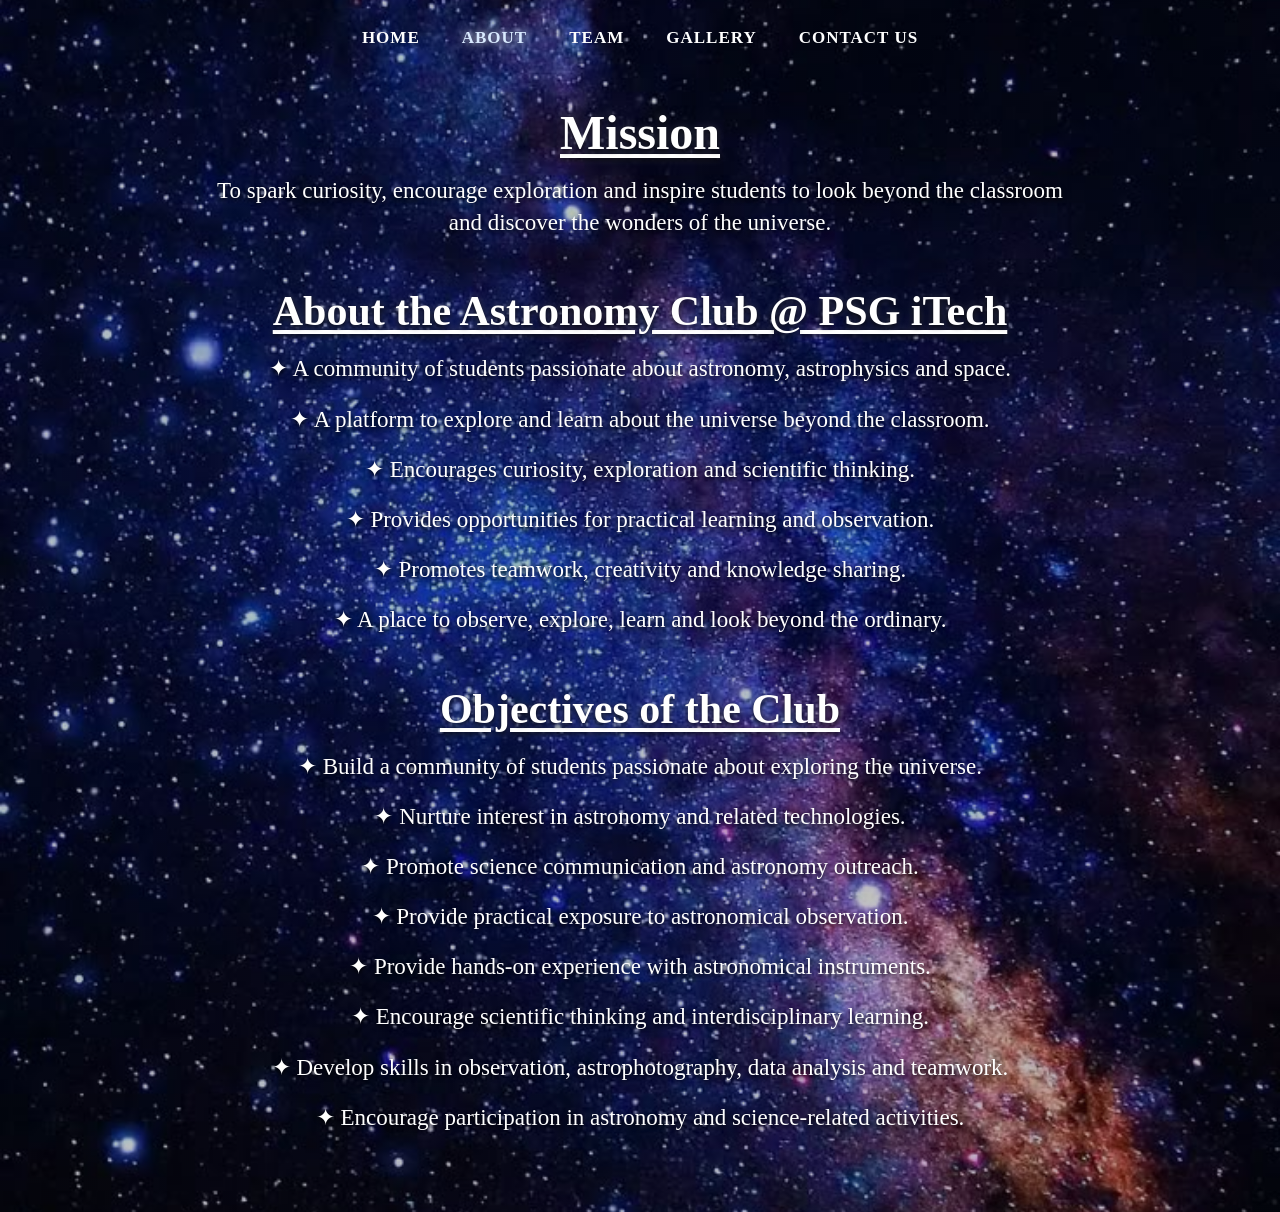
==== about.html @ d7857734 "Website backup" ====
<!DOCTYPE html>
<html lang="en">
<head>
    <meta charset="UTF-8">
    <meta name="viewport" content="width=device-width, initial-scale=1.0">

    <title>About | PSG iTech Astronomy Club</title>

    <link rel="stylesheet" href="css/style.css">
</head>

<body class="about-page">

    <!-- Navigation -->
    <nav class="navbar">
        <div class="nav-links">
            <a href="index.html">HOME</a>
            <a href="about.html" class="active">ABOUT</a>
            <a href="#team">TEAM</a>
            <a href="gallery.html">GALLERY</a>
            <a href="#contact">CONTACT US</a>
        </div>
    </nav>


    <!-- ABOUT PAGE -->
    <main class="about-content">

        <!-- Mission -->
        <section class="about-section mission-section">

            <h1>Mission</h1>

            <p>
                To spark curiosity, encourage exploration and inspire students to
                look beyond the classroom
                <br>
                and discover the wonders of the universe.
            </p>

        </section>


        <!-- About the Club -->
        <!-- About the Club -->
        <section class="about-section">

           <h2>About the Astronomy Club @ PSG iTech</h2>

           <div class="star-points">

                <p>✦ A community of students passionate about astronomy, astrophysics and space.</p>

                <p>✦ A platform to explore and learn about the universe beyond the classroom.</p>

                <p>✦ Encourages curiosity, exploration and scientific thinking.</p>

                <p>✦ Provides opportunities for practical learning and observation.</p>

                <p>✦ Promotes teamwork, creativity and knowledge sharing.</p>

                <p>✦ A place to observe, explore, learn and look beyond the ordinary.</p>

            </div>

        </section>


        <!-- Objectives -->
        <section class="about-section objectives-section">

            <h2>Objectives of the Club</h2>

            <div class="star-points">

                <p>✦ Build a community of students passionate about exploring the universe.</p>

                <p>✦ Nurture interest in astronomy and related technologies.</p>

                <p>✦ Promote science communication and astronomy outreach.</p>

                <p>✦ Provide practical exposure to astronomical observation.</p>

                <p>✦ Provide hands-on experience with astronomical instruments.</p>

                <p>✦ Encourage scientific thinking and interdisciplinary learning.</p>

                <p>✦ Develop skills in observation, astrophotography, data analysis and teamwork.</p>

                <p>✦ Encourage participation in astronomy and science-related activities.</p>

            </div>

        </section>

    </main>

</body>
</html>
---- css/style.css ----
* {
    margin: 0;
    padding: 0;
    box-sizing: border-box;
}

html {
    scroll-behavior: smooth;
}

body {
    font-family: Georgia, "Times New Roman", serif;
    background: #020611;
    color: white;
    min-height: 100vh;
}

/* Main Hero */
.hero {
    min-height: 100vh;
    position: relative;
    display: flex;
    flex-direction: column;
    align-items: center;
    justify-content: center;
    overflow: hidden;

    background:
        linear-gradient(rgba(0, 5, 18, 0.35), rgba(0, 5, 18, 0.45)),
        url("../images/background.jpg") center center / cover no-repeat;
}

/* Navigation */
.navbar {
    position: absolute;
    top: 0;
    left: 0;
    width: 100%;
    padding: 28px 35px;
    z-index: 10;
}

.nav-links {
    display: flex;
    justify-content: center;
    align-items: center;
    gap: 42px;
}

.nav-links a {
    color: white;
    text-decoration: none;
    font-family: Georgia, "Times New Roman", serif;
    font-size: 17px;
    font-weight: bold;
    letter-spacing: 1px;
    transition: 0.3s ease;
}

.nav-links a:hover,
.nav-links a.active {
    color: #d9eaff;
    text-shadow: 0 0 10px white;
}

/* Logo */
.logo-container {
    margin-bottom: 25px;
}

.club-logo {
    width: 175px;
    height: 175px;
    object-fit: contain;
    border-radius: 50%;
    display: block;
}

/* Decorative Divider */
.divider {
    width: min(82%, 650px);
    display: flex;
    align-items: center;
    justify-content: center;
    gap: 12px;
    margin: 5px auto 22px;
}

.divider span {
    height: 1px;
    background: rgba(255, 255, 255, 0.8);
    flex: 1;
}

.ornament {
    font-size: 27px;
    color: white;
    line-height: 1;
}

/* Welcome Text */
.welcome {
    text-align: center;
    padding: 0 20px;
}

.welcome h1 {
    font-size: clamp(36px, 5vw, 58px);
    font-weight: bold;
    letter-spacing: 1px;
    text-shadow: 0 2px 12px rgba(0, 0, 0, 0.8);
}

.tagline {
    margin-top: 18px;
    font-size: clamp(20px, 2.5vw, 29px);
    font-style: italic;
    letter-spacing: 0.5px;
    text-shadow: 0 2px 10px rgba(0, 0, 0, 0.8);
}

.welcome h2 {
    margin-top: 22px;
    font-size: clamp(27px, 3.5vw, 42px);
    font-weight: bold;
    text-shadow: 0 2px 12px rgba(0, 0, 0, 0.8);
}

/* Bottom Divider */
.bottom-divider {
    margin-top: 25px;
    margin-bottom: 0;
}

/* Mobile */
@media (max-width: 700px) {

    .navbar {
        padding: 20px 10px;
    }

    .nav-links {
        gap: 15px;
        flex-wrap: wrap;
    }

    .nav-links a {
        font-size: 12px;
    }

    .club-logo {
        width: 135px;
        height: 135px;
    }

    .divider {
        width: 85%;
    }

    .welcome h1 {
        font-size: 35px;
    }

    .tagline {
        font-size: 19px;
    }

    .welcome h2 {
        font-size: 27px;
    }
}
/* =========================================
   ABOUT PAGE
   ========================================= */

.about-page {
    margin: 0;
    min-height: 100vh;

    background:
        linear-gradient(
            rgba(0, 5, 18, 0.25),
            rgba(0, 5, 18, 0.25)
        ),
        url("../images/background.jpg") center center / cover fixed no-repeat;

    color: white;
}


/* Main About Content */

.about-content {
    width: 100%;
    min-height: 100vh;

    padding-top: 100px;
    padding-bottom: 40px;

    text-align: center;
}


/* Sections */

.about-section {
    width: min(1000px, 92%);
    margin: 0 auto;

    padding: 15px 20px 20px;
}


/* Mission */

.mission-section {
    padding-top: 5px;
    padding-bottom: 15px;
}


/* Headings */

.about-section h1,
.about-section h2 {
    color: white;
    text-decoration: underline;
    text-underline-offset: 5px;

    font-weight: 800;

    text-shadow:
        0 2px 5px rgba(0, 0, 0, 0.8),
        0 0 8px rgba(255, 255, 255, 0.2);
}


.about-section h1 {
    font-size: clamp(32px, 4vw, 48px);
    margin-bottom: 15px;
}


.about-section h2 {
    font-size: clamp(27px, 3.5vw, 42px);
    margin-bottom: 18px;
}


/* Paragraphs */

.about-section p {
    color: white;

    font-size: clamp(17px, 2vw, 23px);

    line-height: 1.4;

    font-weight: 500;

    margin: 0 auto 18px;

    max-width: 950px;

    text-shadow:
        0 2px 5px rgba(0, 0, 0, 0.9);
}


/* Objectives */

.objectives-section {
    padding-top: 10px;
}

.objectives-section p {
    margin-bottom: 18px;
}


/* Mobile */

@media (max-width: 700px) {

    .about-content {
        padding-top: 90px;
        padding-bottom: 30px;
    }

    .about-section {
        width: 94%;
        padding-left: 10px;
        padding-right: 10px;
    }

    .about-section h1 {
        font-size: 34px;
    }

    .about-section h2 {
        font-size: 27px;
    }

    .about-section p {
        font-size: 17px;
        line-height: 1.45;
        margin-bottom: 15px;
    }
}
/* =========================================
   GALLERY PAGE
   ========================================= */

.gallery-page {
    margin: 0;
    min-height: 100vh;

    background:
        linear-gradient(
            rgba(0, 5, 18, 0.25),
            rgba(0, 5, 18, 0.25)
        ),
        url("../images/background.jpg")
        center center / cover fixed no-repeat;

    color: white;
}


/* Gallery Main Content */

.gallery-content {
    width: 100%;

    padding-top: 95px;
    padding-bottom: 35px;
}


/* Each Section */

.gallery-section {
    width: 92%;
    max-width: 1000px;

    margin: 0 auto;

    padding: 10px 0 30px;

    text-align: center;
}


/* Section Titles */

.gallery-section h1 {
    font-size: clamp(25px, 3vw, 36px);

    line-height: 1.2;

    margin: 0 0 18px;

    color: white;

    text-decoration: underline;
    text-underline-offset: 5px;

    text-shadow:
        0 2px 5px rgba(0, 0, 0, 0.9);
}


/* Images */

.gallery-images {
    display: flex;

    flex-direction: column;

    align-items: center;

    gap: 18px;
}


/* Individual Images */

.gallery-images img {
    display: block;

    max-width: 85%;
    max-height: 420px;

    width: auto;
    height: auto;

    object-fit: contain;

    border: 2px solid white;

    box-sizing: border-box;

    box-shadow:
        0 4px 15px rgba(0, 0, 0, 0.5);
}


/* =========================================
   MOBILE
   ========================================= */

@media (max-width: 700px) {

    .gallery-content {
        padding-top: 85px;
        padding-bottom: 25px;
    }


    .gallery-section {
        width: 94%;

        padding-bottom: 22px;
    }


    .gallery-section h1 {
        font-size: 25px;

        line-height: 1.25;

        margin-bottom: 14px;
    }


    .gallery-images {
        gap: 12px;
    }


    .gallery-images img {
        max-width: 94%;

        max-height: none;
    }

}
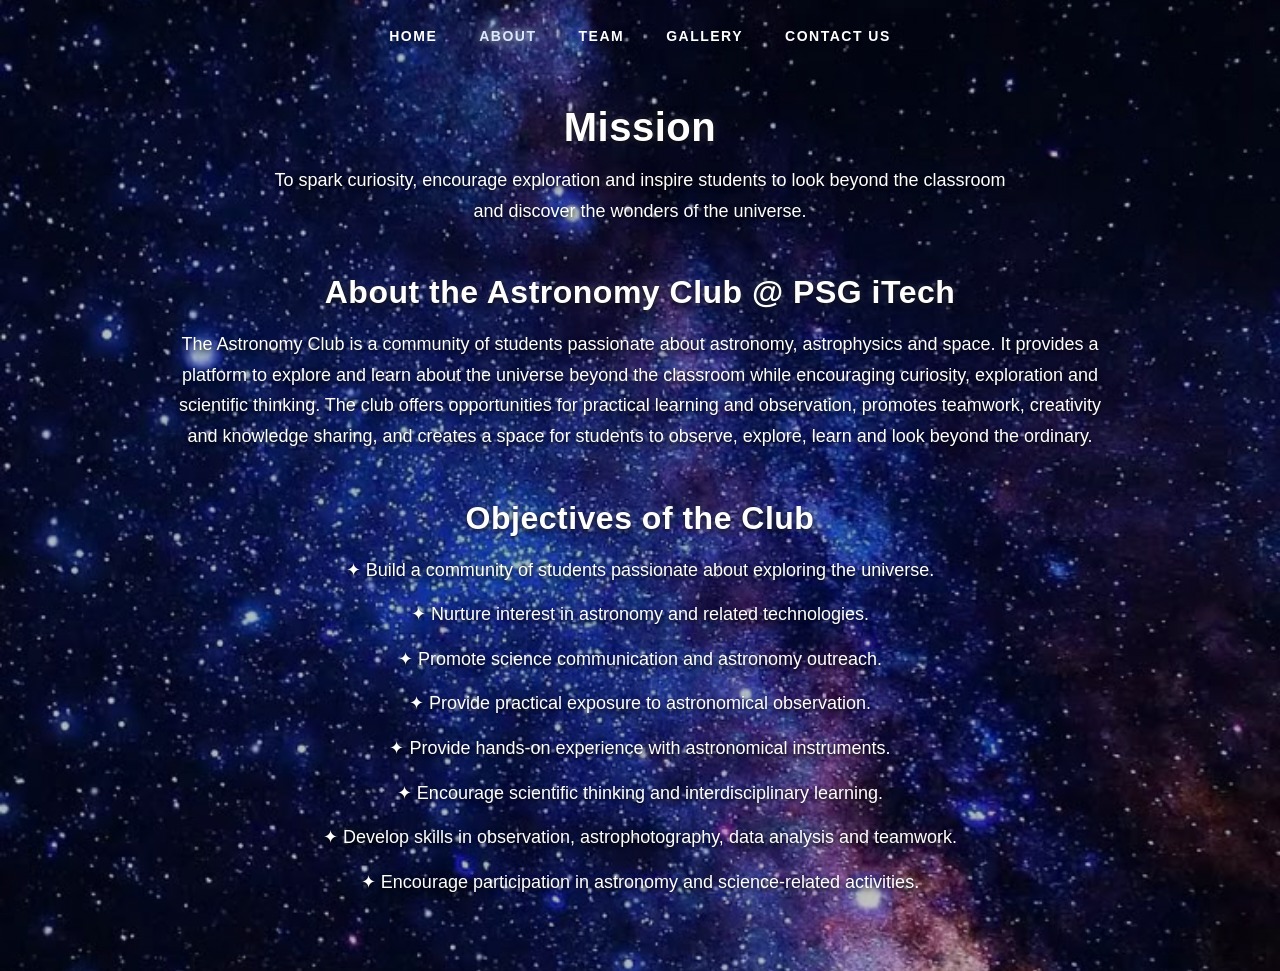
==== commit 444c97ad: "update" ====
--- a/about.html
+++ b/about.html
@@ -16,9 +16,9 @@
         <div class="nav-links">
             <a href="index.html">HOME</a>
             <a href="about.html" class="active">ABOUT</a>
-            <a href="#team">TEAM</a>
+            <a href="team.html">TEAM</a>
             <a href="gallery.html">GALLERY</a>
-            <a href="#contact">CONTACT US</a>
+            <a href="contact.html">CONTACT US</a>
         </div>
     </nav>
 
@@ -49,17 +49,15 @@
 
            <div class="star-points">
 
-                <p>✦ A community of students passionate about astronomy, astrophysics and space.</p>
-
-                <p>✦ A platform to explore and learn about the universe beyond the classroom.</p>
-
-                <p>✦ Encourages curiosity, exploration and scientific thinking.</p>
-
-                <p>✦ Provides opportunities for practical learning and observation.</p>
-
-                <p>✦ Promotes teamwork, creativity and knowledge sharing.</p>
-
-                <p>✦ A place to observe, explore, learn and look beyond the ordinary.</p>
+                <p>
+    The Astronomy Club is a community of students passionate about astronomy,
+    astrophysics and space. It provides a platform to explore and learn about
+    the universe beyond the classroom while encouraging curiosity, exploration
+    and scientific thinking. The club offers opportunities for practical
+    learning and observation, promotes teamwork, creativity and knowledge
+    sharing, and creates a space for students to observe, explore, learn and
+    look beyond the ordinary.
+</p>
 
             </div>
 
--- a/css/style.css
+++ b/css/style.css
@@ -444,4 +444,591 @@
         max-height: none;
     }
 
+}
+/* =========================================
+   CONTACT PAGE
+   ========================================= */
+
+.contact-page {
+    margin: 0;
+    min-height: 100vh;
+
+    background:
+        linear-gradient(
+            rgba(0, 5, 18, 0.25),
+            rgba(0, 5, 18, 0.25)
+        ),
+        url("../images/background.jpg")
+        center center / cover fixed no-repeat;
+
+    color: white;
+}
+
+
+/* Contact Content */
+
+.contact-content {
+    min-height: 100vh;
+
+    padding-top: 120px;
+    padding-bottom: 60px;
+
+    text-align: center;
+}
+
+
+/* Main Heading */
+
+.contact-content > h1 {
+    font-size: clamp(32px, 4vw, 48px);
+
+    margin: 0 0 45px;
+
+    color: white;
+
+    text-decoration: underline;
+    text-underline-offset: 6px;
+
+    text-shadow:
+        0 2px 6px rgba(0, 0, 0, 0.9);
+}
+
+
+/* Instagram + Mail */
+
+.contact-icons {
+    display: flex;
+
+    justify-content: center;
+
+    gap: 100px;
+
+    margin-bottom: 55px;
+}
+
+
+.contact-icon {
+    color: white;
+
+    text-decoration: none;
+
+    transition: transform 0.3s ease;
+}
+
+
+.contact-icon i {
+    font-size: 65px;
+
+    display: block;
+
+    text-shadow:
+        0 3px 8px rgba(0, 0, 0, 0.9);
+}
+
+
+.contact-icon p {
+    margin-top: 12px;
+
+    font-size: 20px;
+
+    font-weight: 600;
+
+    text-shadow:
+        0 2px 5px rgba(0, 0, 0, 0.9);
+}
+
+
+.contact-icon:hover {
+    transform: scale(1.1);
+}
+
+
+/* Contact Person */
+
+.contact-person {
+    margin-bottom: 35px;
+
+    text-align: center;
+}
+
+
+.contact-person h2 {
+    margin: 0 0 12px;
+
+    font-size: 25px;
+
+    color: white;
+
+    text-shadow:
+        0 2px 5px rgba(0, 0, 0, 0.9);
+}
+
+
+.contact-person a {
+    display: block;
+
+    width: fit-content;
+
+    margin: 7px auto;
+
+    color: white;
+
+    font-size: 18px;
+
+    text-decoration: none;
+
+    text-shadow:
+        0 2px 5px rgba(0, 0, 0, 0.9);
+}
+
+
+.contact-person a:hover {
+    text-decoration: underline;
+}
+
+
+.contact-person a i {
+    margin-right: 8px;
+}
+
+
+/* Mobile */
+
+@media (max-width: 700px) {
+
+    .contact-content {
+        padding-top: 100px;
+    }
+
+    .contact-content > h1 {
+        font-size: 34px;
+
+        margin-bottom: 35px;
+    }
+
+    .contact-icons {
+        gap: 60px;
+
+        margin-bottom: 45px;
+    }
+
+    .contact-icon i {
+        font-size: 55px;
+    }
+
+    .contact-icon p {
+        font-size: 17px;
+    }
+
+    .contact-person {
+        margin-bottom: 28px;
+    }
+
+    .contact-person h2 {
+        font-size: 22px;
+    }
+
+    .contact-person a {
+        font-size: 16px;
+    }
+}
+/* =========================================
+   TEAM PAGE
+   ========================================= */
+
+.team-page {
+    margin: 0;
+    min-height: 100vh;
+
+    background:
+        linear-gradient(
+            rgba(0, 5, 18, 0.25),
+            rgba(0, 5, 18, 0.25)
+        ),
+        url("../images/background.jpg")
+        center center / cover fixed no-repeat;
+
+    color: white;
+}
+
+
+/* Team Content */
+
+.team-content {
+    width: 92%;
+    max-width: 1200px;
+
+    margin: auto;
+
+    padding-top: 120px;
+    padding-bottom: 60px;
+
+    text-align: center;
+}
+
+
+/* Heading */
+
+.team-content {
+    width: 90%;
+    max-width: 1100px;
+
+    margin: 0 auto;
+
+    padding-top: 110px;
+    padding-bottom: 60px;
+
+    text-align: center;
+
+    box-sizing: border-box;
+}
+
+
+.team-grid {
+    display: grid;
+
+    grid-template-columns: repeat(2, minmax(0, 1fr));
+
+    gap: 30px;
+
+    width: 100%;
+}
+
+
+.team-card {
+    width: 100%;
+    box-sizing: border-box;
+
+    padding: 25px 20px;
+
+    text-align: center;
+
+    background: rgba(0, 0, 0, 0.30);
+
+    border: 1px solid rgba(255, 255, 255, 0.35);
+
+    border-radius: 15px;
+
+    backdrop-filter: blur(4px);
+
+    box-shadow: 0 5px 18px rgba(0, 0, 0, 0.45);
+}
+
+
+/* Photo */
+
+@media (max-width: 600px) {
+    .team-card img {
+        width: 150px;
+        height: 150px;
+        object-fit: cover;
+        border: none;
+        border-radius: 15px;
+    }
+}
+
+
+/* Position */
+
+.team-card h2 {
+    margin: 5px 0 8px;
+
+    font-size: 21px;
+
+    color: white;
+
+    text-shadow:
+        0 2px 5px rgba(0, 0, 0, 0.9);
+}
+
+
+/* Name */
+
+.team-card h3 {
+    margin: 0 0 5px;
+
+    font-size: 19px;
+
+    font-weight: 600;
+
+    color: white;
+}
+
+
+/* Department */
+
+.team-card p {
+    margin: 0 0 12px;
+
+    font-size: 16px;
+
+    color: white;
+}
+
+
+/* Email */
+
+.team-card a {
+    display: inline-block;
+
+    color: white;
+
+    font-size: 14px;
+
+    text-decoration: none;
+
+    word-break: break-word;
+
+    text-shadow:
+        0 2px 5px rgba(0, 0, 0, 0.9);
+}
+
+
+.team-card a:hover {
+    text-decoration: underline;
+}
+
+
+.team-card a i {
+    margin-right: 6px;
+}
+
+
+/* Hover */
+
+.team-card:hover {
+    transform: translateY(-5px);
+
+    background: rgba(0, 0, 0, 0.45);
+}
+
+
+/* =========================================
+   TABLET
+   ========================================= */
+
+@media (max-width: 900px) {
+
+    .team-grid {
+        grid-template-columns:
+            repeat(2, 1fr);
+    }
+
+}
+
+
+/* =========================================
+   MOBILE
+   ========================================= */
+
+@media (max-width: 600px) {
+
+    .team-card img {
+        width: 150px;
+        height: 150px;
+
+        object-fit: contain !important;
+
+        border-radius: 15px;
+    }
+}
+/* =========================================
+   FINAL MODERN ASTRONOMY TYPOGRAPHY
+   ========================================= */
+
+@import url('https://fonts.googleapis.com/css2?family=Montserrat:wght@400;500;600;700&family=Orbitron:wght@500;600;700&display=swap');
+
+
+/* ---------- GENERAL TEXT ---------- */
+
+body {
+    font-family: 'Montserrat', sans-serif !important;
+}
+
+
+/* ---------- NAVIGATION ---------- */
+
+.nav-links a {
+    font-family: 'Montserrat', sans-serif !important;
+    font-size: 14px !important;
+    font-weight: 600 !important;
+    letter-spacing: 1.5px;
+    text-decoration: none !important;
+}
+
+
+/* ---------- HOME PAGE ---------- */
+
+.welcome h1 {
+    font-family: 'Orbitron', sans-serif !important;
+    font-size: clamp(34px, 4.5vw, 52px) !important;
+    font-weight: 600 !important;
+    letter-spacing: 1px;
+}
+
+.tagline {
+    font-family: 'Montserrat', sans-serif !important;
+    font-size: clamp(18px, 2.2vw, 25px) !important;
+    font-weight: 400 !important;
+    letter-spacing: 1px;
+}
+
+.welcome h2 {
+    font-family: 'Montserrat', sans-serif !important;
+    font-size: clamp(23px, 3vw, 34px) !important;
+    font-weight: 500 !important;
+    letter-spacing: 1px;
+}
+
+
+/* ---------- ABOUT PAGE ---------- */
+
+.about-section h1,
+.about-section h2 {
+    font-family: 'Orbitron', sans-serif !important;
+    font-weight: 600 !important;
+
+    /* REMOVE UNDERLINE */
+    text-decoration: none !important;
+
+    letter-spacing: 0.5px;
+}
+
+.about-section h1 {
+    font-size: clamp(28px, 3.5vw, 40px) !important;
+}
+
+.about-section h2 {
+    font-size: clamp(23px, 2.8vw, 32px) !important;
+}
+
+.about-section p {
+    font-family: 'Montserrat', sans-serif !important;
+    font-size: clamp(15px, 1.5vw, 18px) !important;
+    font-weight: 400 !important;
+    line-height: 1.7 !important;
+}
+
+
+/* ---------- GALLERY PAGE ---------- */
+
+.gallery-section h1 {
+    font-family: 'Orbitron', sans-serif !important;
+    font-size: clamp(21px, 2.5vw, 30px) !important;
+    font-weight: 600 !important;
+
+    /* REMOVE UNDERLINE */
+    text-decoration: none !important;
+
+    letter-spacing: 0.5px;
+}
+
+
+/* ---------- CONTACT PAGE ---------- */
+
+.contact-content > h1 {
+    font-family: 'Orbitron', sans-serif !important;
+    font-size: clamp(28px, 3.5vw, 40px) !important;
+    font-weight: 600 !important;
+
+    /* REMOVE UNDERLINE */
+    text-decoration: none !important;
+}
+
+
+/* ---------- TEAM PAGE ---------- */
+
+.team-card h2 {
+    font-family: 'Orbitron', sans-serif !important;
+    font-size: 20px !important;
+    font-weight: 600 !important;
+}
+
+.team-card h3 {
+    font-family: 'Montserrat', sans-serif !important;
+    font-size: 17px !important;
+    font-weight: 600 !important;
+}
+
+.team-card p,
+.team-card a {
+    font-family: 'Montserrat', sans-serif !important;
+}
+
+
+/* ---------- MOBILE ---------- */
+
+@media (max-width: 700px) {
+
+    .nav-links a {
+        font-size: 11px !important;
+        letter-spacing: 1px;
+    }
+
+    .about-section h1 {
+        font-size: 29px !important;
+    }
+
+    .about-section h2 {
+        font-size: 23px !important;
+    }
+
+    .about-section p {
+        font-size: 15px !important;
+        line-height: 1.6 !important;
+    }
+
+    .gallery-section h1 {
+        font-size: 21px !important;
+    }
+
+    .contact-content > h1 {
+        font-size: 30px !important;
+    }
+}
+.gallery-section h1 {
+    text-transform: uppercase;
+}
+/* Reduce spacing between Objectives */
+.objectives-section p {
+    margin-bottom: 14px;
+    line-height: 1.5;
+}
+/* ================================
+   TEAM PHOTO - FINAL FIX
+   ================================ */
+
+.team-card {
+    overflow: hidden;
+}
+
+.team-card img {
+    width: 180px !important;
+    height: 240px !important;
+    max-width: 180px !important;
+    max-height: 240px !important;
+
+    object-fit: cover !important;
+    display: block !important;
+    margin: 0 auto 14px auto !important;
+
+    border: none !important;
+    border-radius: 15px !important;
+    box-sizing: border-box !important;
+}
+
+
+/* ---------- MOBILE ---------- */
+
+@media (max-width: 600px) {
+    .team-card img {
+        width: 150px !important;
+        height: 200px !important;
+        max-width: 150px !important;
+        max-height: 200px !important;
+
+        object-fit: cover !important;
+        border: none !important;
+        border-radius: 15px !important;
+    }
 }
